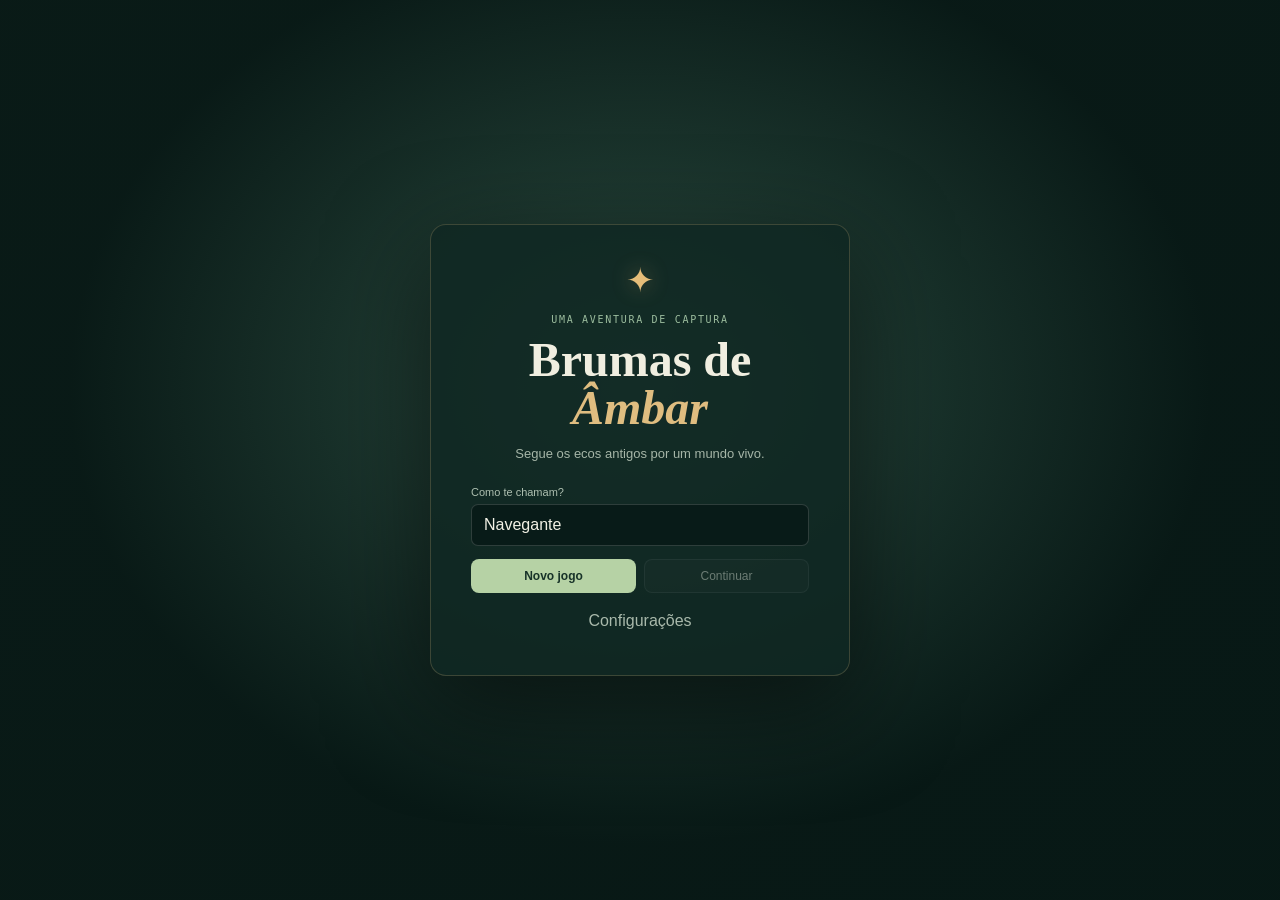
==== index.html @ fcf728a1 "save" ====
<!doctype html>
<html lang="pt-PT">
<head>
  <meta charset="utf-8"><meta name="viewport" content="width=device-width,initial-scale=1">
  <meta name="theme-color" content="#102b29"><title>Brumas de Âmbar</title>
  <link rel="stylesheet" href="css/style.css"><link rel="stylesheet" href="css/interface.css">
</head>
<body>
  <main id="app">
    <section id="title-screen" class="overlay title-screen">
      <div class="title-card"><div class="sigil">✦</div><p class="eyebrow">UMA AVENTURA DE CAPTURA</p><h1>Brumas de<br><em>Âmbar</em></h1><p>Segue os ecos antigos por um mundo vivo.</p>
        <label for="hero-name">Como te chamam?</label><input id="hero-name" maxlength="14" value="Navegante" autocomplete="off">
        <p id="startup-error" class="startup-error" hidden></p>
        <div class="button-row"><button id="new-game" class="primary">Novo jogo</button><button id="continue-game">Continuar</button></div>
        <button id="settings-open" class="quiet">Configurações</button>
      </div>
    </section>
    <section id="starter-screen" class="overlay hidden"><div class="dialog-card"><p class="eyebrow">O PRIMEIRO VÍNCULO</p><h2>Escolhe o teu companheiro</h2><p>A investigadora Lira espera por ti na sua casa em Lume.</p><div id="starter-options" class="starter-options"></div></div></section>
    <div id="game-shell" class="hidden">
      <header class="topbar"><div class="brand"><span>✦</span> BRUMAS DE ÂMBAR</div><div class="region-label"><span class="live-dot"></span><span id="region-name">Vale de Lume</span></div><div class="top-actions"><span id="money-label">◈ 120</span><button data-panel="quests">Missões <kbd>J</kbd></button><button data-panel="map">Mapa <kbd>M</kbd></button><button id="pause-button">Ⅱ</button></div></header>
      <div class="game-layout"><section class="world-frame"><canvas id="world" width="960" height="600" aria-label="Mundo de jogo"></canvas><div class="hud"><div class="hero-chip"><div class="hero-avatar">✦</div><div><strong id="hero-label">Navegante</strong><small id="party-label">Equipa vazia</small></div></div><div id="toast" class="toast"></div><div class="world-hint">WASD / setas mover <span>·</span> E interagir <span>·</span> Tab menu</div></div></section>
      <aside class="sidebar"><div class="side-heading"><div><span class="eyebrow">A TUA JORNADA</span><h2>Diário de campo</h2></div><span class="day-mark">01</span></div><div class="objective-card"><span class="mini-icon">✧</span><div><small>OBJETIVO ATUAL</small><strong id="objective-title">Conhece a investigadora</strong><p id="objective-text">Visita a casa de Lira a noroeste da praça.</p></div></div><div class="side-section"><div class="section-title"><span>Equipa</span><button data-panel="team">Ver equipa →</button></div><div id="party-list" class="party-list"></div></div><div class="side-section"><div class="section-title"><span>Descobertas</span><button data-panel="dex">Enciclopédia →</button></div><div class="discovery-row"><span>Registos</span><strong id="dex-count">0 / 22</strong></div><div class="progress-track"><i id="dex-progress"></i></div></div><div class="quick-actions"><button data-panel="inventory">▧ <span>Mochila</span><kbd>I</kbd></button><button data-panel="team">◉ <span>Equipa</span><kbd>P</kbd></button><button data-panel="save">⌑ <span>Guardar</span></button></div><div class="save-note">Progresso guardado automaticamente</div></aside></div>
      <footer class="bottom-bar"><span><b>WASD</b> Mover</span><span><b>E</b> Falar / examinar</span><span><b>J</b> Missões</span><span><b>ESC</b> Pausa</span><span id="clock-label">VALE DE LUME · MANHÃ</span></footer>
    </div>
    <section id="panel" class="overlay hidden"><div class="panel-card"><button id="panel-close" class="close">×</button><div id="panel-content"></div></div></section>
    <section id="battle-screen" class="overlay hidden"><div class="battle-card"><div class="battle-top"><div><span class="eyebrow" id="battle-caption">ENCONTRO SELVAGEM</span><h2 id="battle-title">Uma criatura surgiu!</h2></div><button id="battle-run" class="quiet">Fugir</button></div><div class="battle-arena"><div class="combatant enemy"><div class="combat-info"><span id="enemy-level">Nv. 3</span><strong id="enemy-name">Brumim</strong><div class="hp-track"><i id="enemy-hp"></i></div><small id="enemy-hp-text">12 / 12</small></div><canvas id="enemy-sprite" width="144" height="128"></canvas></div><div class="battle-vs">✦</div><div class="combatant ally"><canvas id="ally-sprite" width="144" height="128"></canvas><div class="combat-info"><span id="ally-level">Nv. 3</span><strong id="ally-name">Folhito</strong><div class="hp-track"><i id="ally-hp"></i></div><small id="ally-hp-text">12 / 12</small></div></div></div><div id="battle-log" class="battle-log">O que deve fazer?</div><div id="battle-actions" class="battle-actions"></div></div></section>
    <section id="dialog-screen" class="dialog-screen hidden"><div class="dialog-box"><div class="speaker-icon">✦</div><div><small id="dialog-speaker">Lira</small><p id="dialog-text"></p></div><button id="dialog-next">Continuar ↵</button></div></section>
  </main>
  <script>
    function showModuleError(){
      const box=document.getElementById('startup-error');
      box.hidden=false;
      box.textContent=location.protocol==='file:'
        ? 'O navegador bloqueou os módulos ao abrir este ficheiro diretamente. Abre a pasta com Live Server no VS Code e atualiza a página.'
        : 'O jogo não conseguiu carregar os módulos JavaScript. Atualiza a página; se o erro continuar, verifica a consola do navegador.';
    }
  </script>
  <script type="module" src="js/main.js" onerror="showModuleError()"></script>
</body></html>
---- css/style.css ----
:root{font-family:'DM Sans',sans-serif;color:#e9eee2;background:#102b29;--ink:#102b29;--green:#96c795;--gold:#e8bb73;--muted:#91a69a}*{box-sizing:border-box}body{margin:0;min-width:320px;min-height:100vh;background:#102b29}button,input{font:inherit}button{cursor:pointer;color:inherit;border:1px solid #ffffff20;background:#ffffff0b;border-radius:8px;padding:9px 14px;transition:.18s}button:hover{background:#ffffff18;border-color:#ffffff40;transform:translateY(-1px)}button:disabled{opacity:.42;cursor:not-allowed;transform:none}#app{min-height:100vh}.hidden{display:none!important}.overlay{position:fixed;inset:0;z-index:5;display:grid;place-items:center;background:#061513c9;backdrop-filter:blur(7px);padding:20px}.eyebrow{font:500 10px 'DM Mono',monospace;letter-spacing:.17em;color:#9cbd9e}.primary{background:#b6d2a5;color:#183329;border:0;font-weight:700}.primary:hover{background:#cce3b9}.quiet{border-color:transparent;color:#a9b9ab;background:transparent}kbd{font:10px 'DM Mono',monospace;color:#8ca498;border:1px solid #ffffff25;border-radius:4px;padding:2px 5px}#game-shell{max-width:1440px;margin:auto;min-height:100vh;display:flex;flex-direction:column;padding:0 24px}.topbar{height:66px;border-bottom:1px solid #ffffff16;display:flex;align-items:center;justify-content:space-between}.brand{font:500 12px 'DM Mono',monospace;letter-spacing:.15em}.brand span{color:var(--gold);font-size:18px;margin-right:8px}.region-label{font:11px 'DM Mono',monospace;color:#b8c8ba;display:flex;align-items:center;gap:8px}.live-dot{width:7px;height:7px;border-radius:50%;background:#9dcc91;box-shadow:0 0 8px #9dcc91}.top-actions{display:flex;align-items:center;gap:8px;font:11px 'DM Mono',monospace;color:#c2cec1}.top-actions button{font-size:11px;padding:7px 10px}.game-layout{flex:1;display:grid;grid-template-columns:minmax(0,1fr) 278px;gap:20px;padding:20px 0}.world-frame{position:relative;min-height:420px;border:1px solid #ffffff22;border-radius:12px;overflow:hidden;background:#233d35;box-shadow:0 20px 65px #06151355}#world{display:block;width:100%;height:100%;object-fit:cover;image-rendering:pixelated}.hud{position:absolute;inset:0;pointer-events:none}.hero-chip{position:absolute;left:16px;top:16px;display:flex;align-items:center;gap:10px;padding:8px 12px;background:#0c211dd9;border:1px solid #ffffff22;border-radius:9px}.hero-avatar,.speaker-icon{width:34px;height:34px;display:grid;place-items:center;border-radius:8px;background:#314d3f;color:#e8bb73}.hero-chip strong,.hero-chip small{display:block}.hero-chip strong{font-size:12px}.hero-chip small{font-size:10px;color:#9daf9f;margin-top:2px}.toast{position:absolute;top:18px;left:50%;transform:translateX(-50%);padding:9px 16px;background:#122b26e8;border:1px solid #ffffff24;border-radius:20px;font-size:12px;opacity:0;transition:opacity .2s}.toast.show{opacity:1}.world-hint{position:absolute;bottom:14px;left:14px;background:#0c211dcc;padding:8px 11px;border-radius:7px;color:#b5c4b6;font:10px 'DM Mono',monospace}.world-hint span{color:var(--gold);padding:0 5px}.sidebar{border:1px solid #ffffff19;border-radius:12px;background:#17332f;padding:18px;display:flex;flex-direction:column;gap:19px}.side-heading{display:flex;justify-content:space-between;align-items:center}.side-heading h2{font:600 18px 'Playfair Display',serif;margin:5px 0 0}.day-mark{color:#d6b576;font:500 12px 'DM Mono',monospace;border:1px solid #ffffff20;border-radius:50%;width:32px;height:32px;display:grid;place-items:center}.objective-card{display:flex;gap:11px;padding:12px;background:#ffffff09;border:1px solid #ffffff16;border-radius:9px}.mini-icon{color:#e8bb73;font-size:20px}.objective-card small{font:9px 'DM Mono',monospace;color:#9cbd9e;letter-spacing:.1em}.objective-card strong{display:block;font-size:12px;margin:5px 0}.objective-card p{font-size:11px;color:#9eafa2;margin:0;line-height:1.45}.section-title{display:flex;justify-content:space-between;align-items:center;font-size:12px;font-weight:700;margin-bottom:10px}.section-title button{font-size:10px;color:#9cbd9e;border:0;padding:3px}.party-list{display:grid;gap:7px}.party-entry{display:flex;align-items:center;gap:9px;padding:7px 8px;background:#ffffff08;border-radius:7px}.party-entry canvas{width:34px;height:34px;image-rendering:pixelated}.party-entry .party-text{flex:1;min-width:0}.party-entry strong,.party-entry small{display:block;font-size:11px}.party-entry small{color:#94a89b;font-size:9px;margin-top:3px}.tiny-hp{height:3px;background:#ffffff20;border-radius:5px;margin-top:5px;overflow:hidden}.tiny-hp i{display:block;height:100%;background:#9dcc91}.empty-party{color:#9aada0;font-size:11px;background:#ffffff08;border-radius:7px;padding:12px}.discovery-row{display:flex;justify-content:space-between;color:#9cafa1;font-size:11px}.discovery-row strong{color:#e2eadd;font:11px 'DM Mono',monospace}.progress-track{height:4px;background:#ffffff18;border-radius:5px;margin-top:8px}.progress-track i{display:block;background:#d7b374;width:0;height:100%;border-radius:5px}.quick-actions{display:grid;grid-template-columns:repeat(3,1fr);gap:6px;margin-top:auto}.quick-actions button{font-size:15px;padding:9px 5px}.quick-actions button span{font-size:10px}.quick-actions kbd{display:none}.save-note{text-align:center;font-size:9px;color:#80988c}.bottom-bar{height:38px;display:flex;align-items:center;gap:22px;color:#8fa398;font:9px 'DM Mono',monospace;border-top:1px solid #ffffff16}.bottom-bar b{color:#c5d4c6;font-weight:500}.bottom-bar span:last-child{margin-left:auto;color:#d4b778;letter-spacing:.08em}@media(max-width:900px){#game-shell{padding:0 12px}.game-layout{grid-template-columns:1fr;grid-template-rows:minmax(380px,62vh) auto}.sidebar{display:grid;grid-template-columns:1fr 1fr;gap:12px}.side-heading,.quick-actions,.save-note{grid-column:span 2}.party-list{grid-template-columns:1fr 1fr}.bottom-bar{gap:10px;flex-wrap:wrap;height:auto;padding:10px 0}.bottom-bar span:last-child{margin-left:auto}}@media(max-width:540px){.topbar{height:54px}.region-label{display:none}.top-actions button{padding:6px}.top-actions button kbd{display:none}.game-layout{padding:10px 0;grid-template-rows:56vh auto}.world-frame{min-height:300px}.sidebar{grid-template-columns:1fr}.side-heading,.quick-actions,.save-note{grid-column:auto}.party-list{grid-template-columns:1fr}.bottom-bar span:nth-child(n+2):nth-child(-n+4){display:none}}
#game-shell.hud-hidden .topbar,#game-shell.hud-hidden .sidebar,#game-shell.hud-hidden .bottom-bar{display:none}#game-shell.hud-hidden .game-layout{display:block;padding:0;min-height:100vh}#game-shell.hud-hidden .world-frame{position:fixed;inset:0;z-index:1;min-height:0;border:0;border-radius:0}#game-shell.hud-hidden #world{height:100vh}
---- css/interface.css ----
.title-screen{background:radial-gradient(ellipse at 50% 43%,#315546a8,#071714ed 63%),linear-gradient(140deg,#29463d,#102b29)}.title-card{text-align:center;width:min(420px,100%);padding:35px 40px;background:#102723d9;border:1px solid #e5c18435;border-radius:16px;box-shadow:0 30px 100px #0008}.sigil{font-size:34px;color:#e6bd79;margin-bottom:14px;text-shadow:0 0 22px #e6bd7966}.title-card h1{font:700 48px/.98 'Playfair Display',serif;margin:11px 0;color:#f0eee0}.title-card h1 em{color:#dfbd80}.title-card>p:not(.eyebrow){color:#a6b6a8;font-size:13px;margin:15px 0 25px}.title-card label{display:block;text-align:left;font-size:11px;color:#afc0b1;margin-bottom:6px}.title-card input{width:100%;padding:11px 12px;border-radius:7px;background:#081b18;color:#f2f1e5;border:1px solid #ffffff27;outline:none}.title-card input:focus{border-color:#d5b77d}.button-row{display:grid;grid-template-columns:1fr 1fr;gap:8px;margin-top:13px}.button-row button{font-size:12px}.title-card>.quiet{margin-top:9px}.dialog-card,.panel-card,.battle-card{width:min(650px,100%);max-height:90vh;overflow:auto;background:#142e29;border:1px solid #d5b77d48;border-radius:14px;padding:28px;box-shadow:0 25px 90px #0008}.dialog-card h2,.panel-card h2,.battle-card h2{font:600 25px 'Playfair Display',serif;margin:7px 0}.dialog-card>p:not(.eyebrow){font-size:12px;color:#a5b7a8}.starter-options{display:grid;grid-template-columns:repeat(3,1fr);gap:10px;margin-top:20px}.starter-card{background:#ffffff09;border:1px solid #ffffff20;border-radius:10px;padding:13px 8px;text-align:center}.starter-card:hover{background:#ffffff14}.starter-card canvas{display:block;width:100px;height:90px;margin:auto;image-rendering:pixelated}.starter-card strong,.starter-card small{display:block}.starter-card strong{font:600 15px 'Playfair Display',serif}.starter-card small{font:10px 'DM Mono',monospace;color:#a4b6a7;margin:5px}.starter-card p{font-size:10px;line-height:1.4;color:#9daea0;min-height:42px}.panel-card{position:relative}.close{position:absolute;right:14px;top:14px;padding:4px 10px;font-size:20px}.panel-card h2{margin-bottom:18px}.panel-content{color:#dce5db}.list-grid{display:grid;gap:8px}.record-row,.item-row,.quest-row,.monster-row{display:flex;gap:12px;align-items:center;padding:11px;background:#ffffff09;border:1px solid #ffffff15;border-radius:8px}.record-row canvas,.monster-row canvas{width:48px;height:44px;image-rendering:pixelated}.record-row>div,.monster-row>div,.item-row>div,.quest-row>div{flex:1}.record-row strong,.record-row small,.monster-row strong,.monster-row small{display:block}.record-row small,.monster-row small,.quest-row p,.item-row p{font-size:10px;color:#9daf9f;margin:4px 0 0}.quest-row{align-items:flex-start}.quest-row .quest-status{color:#d6b675;font:10px 'DM Mono',monospace}.map-note{font-size:12px;color:#a9baac;line-height:1.6}.map-legend{display:flex;gap:14px;flex-wrap:wrap;font-size:10px;color:#a9baac}.battle-card{width:min(700px,100%)}.battle-top{display:flex;justify-content:space-between;align-items:center}.battle-top h2{font-size:22px}.battle-arena{height:215px;position:relative;background:radial-gradient(ellipse,#355344,#1a3931 70%);border:1px solid #ffffff13;border-radius:12px;margin:14px 0;overflow:hidden}.combatant{position:absolute;display:flex;align-items:center;gap:8px}.combatant.enemy{right:22px;top:20px}.combatant.ally{left:22px;bottom:12px}.combat-info{width:155px;background:#10251fe8;border:1px solid #ffffff18;border-radius:8px;padding:9px}.combat-info span,.combat-info strong,.combat-info small{display:block}.combat-info span{font:9px 'DM Mono',monospace;color:#a8bcaa}.combat-info strong{font:600 14px 'Playfair Display',serif;margin:3px 0}.combat-info small{font:9px 'DM Mono',monospace;color:#a8bcaa;margin-top:3px}.combatant canvas{width:128px;height:114px;image-rendering:pixelated}.battle-vs{position:absolute;left:50%;top:50%;transform:translate(-50%,-50%);font-size:21px;color:#e8bb73}.hp-track{height:6px;background:#ffffff22;border-radius:5px;overflow:hidden}.hp-track i{display:block;height:100%;width:100%;background:#9acb86;transition:width .3s}.battle-log{min-height:38px;color:#c5d6c6;font-size:12px;padding:8px 2px}.battle-actions{display:grid;grid-template-columns:repeat(2,1fr);gap:8px}.battle-actions button{text-align:left;font-size:11px}.battle-actions button small{display:block;color:#a1b4a3;font-size:9px;margin-top:3px}.dialog-screen{position:fixed;z-index:8;inset:auto 0 24px;display:flex;justify-content:center;padding:0 20px}.dialog-box{width:min(800px,100%);display:flex;gap:14px;align-items:flex-start;background:#102923f2;border:1px solid #dfbd8055;border-radius:12px;padding:15px 17px;box-shadow:0 10px 40px #0008}.dialog-box>div:nth-child(2){flex:1}.dialog-box small{font:10px 'DM Mono',monospace;color:#d9bb7e}.dialog-box p{font-size:13px;line-height:1.55;margin:6px 0;color:#e3eadf}.dialog-box button{align-self:flex-end;font-size:10px;white-space:nowrap}@media(max-width:560px){.title-card{padding:26px 22px}.title-card h1{font-size:41px}.starter-options{gap:6px}.starter-card{padding:9px 4px}.starter-card canvas{width:75px;height:70px}.starter-card p{font-size:9px}.dialog-card,.panel-card,.battle-card{padding:21px 16px}.combat-info{width:112px;padding:7px}.combatant.enemy{right:7px}.combatant.ally{left:7px}.combatant canvas{width:90px;height:85px}.battle-arena{height:190px}}
.startup-error{margin:12px 0 0;padding:10px;border:1px solid #dba97066;border-radius:7px;color:#f0d1a4;font-size:11px;line-height:1.5;background:#4a332d}
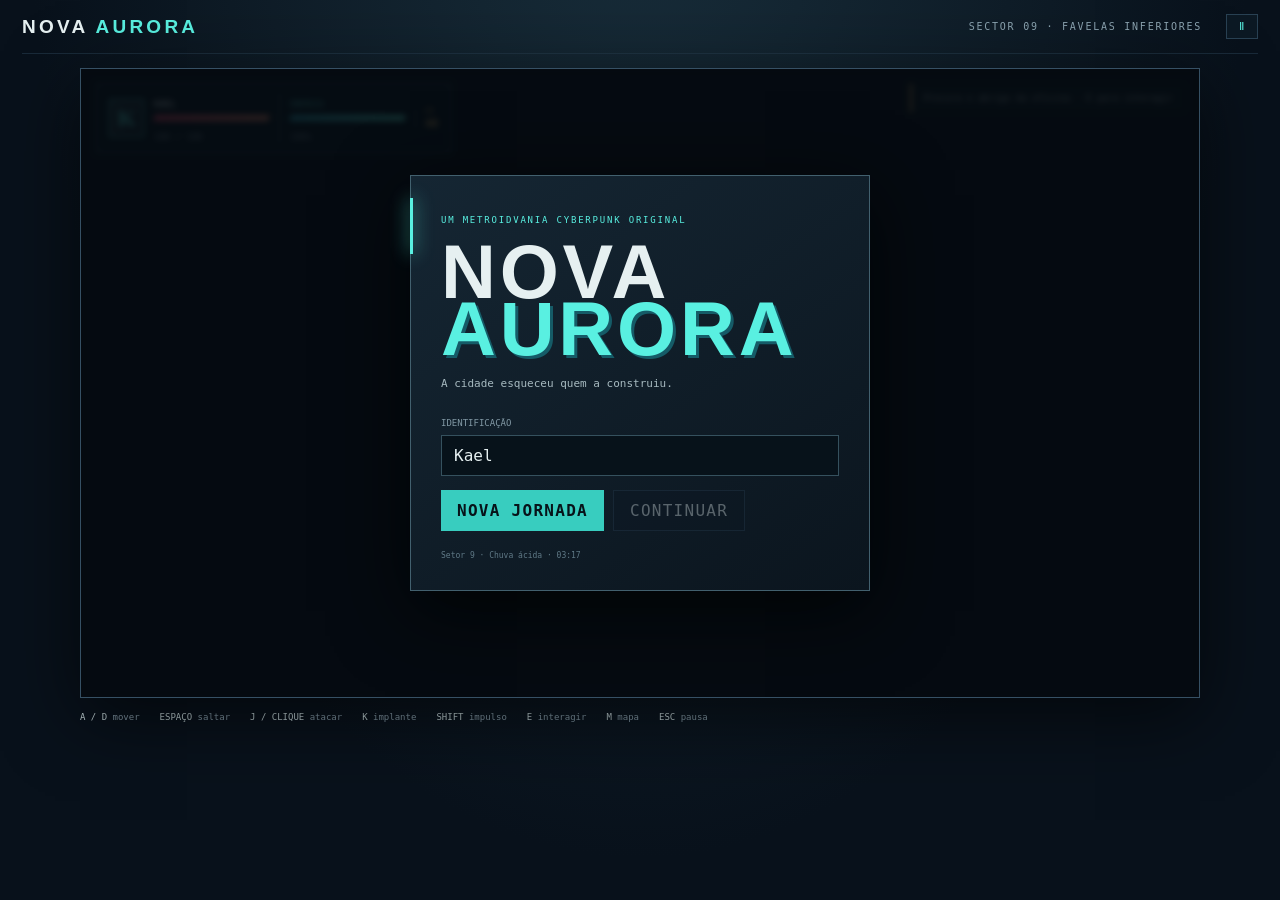
==== commit f529deea: "save" ====
--- a/index.html
+++ b/index.html
@@ -2,38 +2,24 @@
 <html lang="pt-PT">
 <head>
   <meta charset="utf-8"><meta name="viewport" content="width=device-width,initial-scale=1">
-  <meta name="theme-color" content="#102b29"><title>Brumas de Âmbar</title>
-  <link rel="stylesheet" href="css/style.css"><link rel="stylesheet" href="css/interface.css">
+  <meta name="theme-color" content="#08111b"><title>Nova Aurora — Sinal Morto</title>
+  <link rel="stylesheet" href="css/style.css"><link rel="stylesheet" href="css/ui.css">
 </head>
 <body>
-  <main id="app">
-    <section id="title-screen" class="overlay title-screen">
-      <div class="title-card"><div class="sigil">✦</div><p class="eyebrow">UMA AVENTURA DE CAPTURA</p><h1>Brumas de<br><em>Âmbar</em></h1><p>Segue os ecos antigos por um mundo vivo.</p>
-        <label for="hero-name">Como te chamam?</label><input id="hero-name" maxlength="14" value="Navegante" autocomplete="off">
-        <p id="startup-error" class="startup-error" hidden></p>
-        <div class="button-row"><button id="new-game" class="primary">Novo jogo</button><button id="continue-game">Continuar</button></div>
-        <button id="settings-open" class="quiet">Configurações</button>
-      </div>
-    </section>
-    <section id="starter-screen" class="overlay hidden"><div class="dialog-card"><p class="eyebrow">O PRIMEIRO VÍNCULO</p><h2>Escolhe o teu companheiro</h2><p>A investigadora Lira espera por ti na sua casa em Lume.</p><div id="starter-options" class="starter-options"></div></div></section>
-    <div id="game-shell" class="hidden">
-      <header class="topbar"><div class="brand"><span>✦</span> BRUMAS DE ÂMBAR</div><div class="region-label"><span class="live-dot"></span><span id="region-name">Vale de Lume</span></div><div class="top-actions"><span id="money-label">◈ 120</span><button data-panel="quests">Missões <kbd>J</kbd></button><button data-panel="map">Mapa <kbd>M</kbd></button><button id="pause-button">Ⅱ</button></div></header>
-      <div class="game-layout"><section class="world-frame"><canvas id="world" width="960" height="600" aria-label="Mundo de jogo"></canvas><div class="hud"><div class="hero-chip"><div class="hero-avatar">✦</div><div><strong id="hero-label">Navegante</strong><small id="party-label">Equipa vazia</small></div></div><div id="toast" class="toast"></div><div class="world-hint">WASD / setas mover <span>·</span> E interagir <span>·</span> Tab menu</div></div></section>
-      <aside class="sidebar"><div class="side-heading"><div><span class="eyebrow">A TUA JORNADA</span><h2>Diário de campo</h2></div><span class="day-mark">01</span></div><div class="objective-card"><span class="mini-icon">✧</span><div><small>OBJETIVO ATUAL</small><strong id="objective-title">Conhece a investigadora</strong><p id="objective-text">Visita a casa de Lira a noroeste da praça.</p></div></div><div class="side-section"><div class="section-title"><span>Equipa</span><button data-panel="team">Ver equipa →</button></div><div id="party-list" class="party-list"></div></div><div class="side-section"><div class="section-title"><span>Descobertas</span><button data-panel="dex">Enciclopédia →</button></div><div class="discovery-row"><span>Registos</span><strong id="dex-count">0 / 22</strong></div><div class="progress-track"><i id="dex-progress"></i></div></div><div class="quick-actions"><button data-panel="inventory">▧ <span>Mochila</span><kbd>I</kbd></button><button data-panel="team">◉ <span>Equipa</span><kbd>P</kbd></button><button data-panel="save">⌑ <span>Guardar</span></button></div><div class="save-note">Progresso guardado automaticamente</div></aside></div>
-      <footer class="bottom-bar"><span><b>WASD</b> Mover</span><span><b>E</b> Falar / examinar</span><span><b>J</b> Missões</span><span><b>ESC</b> Pausa</span><span id="clock-label">VALE DE LUME · MANHÃ</span></footer>
+<main id="app">
+  <header class="topbar"><strong>NOVA <i>AURORA</i></strong><span id="area-label">SECTOR 09 · FAVELAS INFERIORES</span><button id="pause-open" aria-label="Pausar">Ⅱ</button></header>
+  <section class="stage"><canvas id="game" width="960" height="540" aria-label="Nova Aurora, jogo de plataformas"></canvas>
+    <div class="hud"><div class="status"><div class="portrait">K</div><div><strong>KAEL</strong><div class="bar"><i id="health-fill"></i></div><small id="health-text">100 / 100</small></div><div class="energy"><span>ENERGIA</span><div class="bar cyan"><i id="energy-fill"></i></div><small id="energy-text">100%</small></div><div class="credits"><span>CR</span><strong id="credits-label">40</strong></div></div>
+      <div class="objective" id="objective">Procura o abrigo da oficina · E para interagir</div><div class="toast" id="toast"></div>
+      <div class="boss-hud hidden" id="boss-hud"><span id="boss-name">CHEFE</span><div class="bar bossbar"><i id="boss-fill"></i></div></div>
     </div>
-    <section id="panel" class="overlay hidden"><div class="panel-card"><button id="panel-close" class="close">×</button><div id="panel-content"></div></div></section>
-    <section id="battle-screen" class="overlay hidden"><div class="battle-card"><div class="battle-top"><div><span class="eyebrow" id="battle-caption">ENCONTRO SELVAGEM</span><h2 id="battle-title">Uma criatura surgiu!</h2></div><button id="battle-run" class="quiet">Fugir</button></div><div class="battle-arena"><div class="combatant enemy"><div class="combat-info"><span id="enemy-level">Nv. 3</span><strong id="enemy-name">Brumim</strong><div class="hp-track"><i id="enemy-hp"></i></div><small id="enemy-hp-text">12 / 12</small></div><canvas id="enemy-sprite" width="144" height="128"></canvas></div><div class="battle-vs">✦</div><div class="combatant ally"><canvas id="ally-sprite" width="144" height="128"></canvas><div class="combat-info"><span id="ally-level">Nv. 3</span><strong id="ally-name">Folhito</strong><div class="hp-track"><i id="ally-hp"></i></div><small id="ally-hp-text">12 / 12</small></div></div></div><div id="battle-log" class="battle-log">O que deve fazer?</div><div id="battle-actions" class="battle-actions"></div></div></section>
-    <section id="dialog-screen" class="dialog-screen hidden"><div class="dialog-box"><div class="speaker-icon">✦</div><div><small id="dialog-speaker">Lira</small><p id="dialog-text"></p></div><button id="dialog-next">Continuar ↵</button></div></section>
-  </main>
-  <script>
-    function showModuleError(){
-      const box=document.getElementById('startup-error');
-      box.hidden=false;
-      box.textContent=location.protocol==='file:'
-        ? 'O navegador bloqueou os módulos ao abrir este ficheiro diretamente. Abre a pasta com Live Server no VS Code e atualiza a página.'
-        : 'O jogo não conseguiu carregar os módulos JavaScript. Atualiza a página; se o erro continuar, verifica a consola do navegador.';
-    }
-  </script>
-  <script type="module" src="js/main.js" onerror="showModuleError()"></script>
+    <div class="screen" id="title-screen"><div class="title-card"><p class="eyebrow">UM METROIDVANIA CYBERPUNK ORIGINAL</p><h1>NOVA<br><em>AURORA</em></h1><p class="subtitle">A cidade esqueceu quem a construiu.</p><label for="pilot-name">IDENTIFICAÇÃO</label><input id="pilot-name" maxlength="14" value="Kael"><div class="actions"><button id="new-game" class="primary">NOVA JORNADA</button><button id="continue-game">CONTINUAR</button></div><small>Setor 9 · Chuva ácida · 03:17</small></div></div>
+    <div class="screen hidden" id="pause-screen"><div class="panel"><p class="eyebrow">TERMINAL PESSOAL</p><h2 id="panel-title">PAUSADO</h2><nav><button data-tab="map">Mapa</button><button data-tab="abilities">Implantes</button><button data-tab="journal">Registos</button></nav><div id="panel-content"></div><div class="actions"><button id="save-button">GUARDAR</button><button id="resume-button" class="primary">VOLTAR AO JOGO</button></div></div></div>
+    <div class="screen hidden" id="dialog-screen"><div class="dialog"><strong id="speaker">TERMINAL</strong><p id="dialog-text"></p><button id="dialog-close">FECHAR · E</button></div></div>
+    <div class="screen hidden" id="death-screen"><div class="panel"><p class="eyebrow">SINAL PERDIDO</p><h2>O implante entrou em colapso</h2><p id="death-copy">Acordas no último abrigo ativo.</p><button id="respawn-button" class="primary">REINICIAR SINAL</button></div></div>
+    <div class="boss-warning hidden" id="boss-warning">SINAL DE AMEAÇA · ALVO IDENTIFICADO</div>
+  </section>
+  <footer class="controls"><span><b>A / D</b> mover</span><span><b>ESPAÇO</b> saltar</span><span><b>J / CLIQUE</b> atacar</span><span><b>K</b> implante</span><span><b>SHIFT</b> impulso</span><span><b>E</b> interagir</span><span><b>M</b> mapa</span><span><b>ESC</b> pausa</span></footer>
+</main>
+<script type="module" src="js/main.js"></script>
 </body></html>
--- a/css/style.css
+++ b/css/style.css
@@ -1,2 +1,2 @@
-:root{font-family:'DM Sans',sans-serif;color:#e9eee2;background:#102b29;--ink:#102b29;--green:#96c795;--gold:#e8bb73;--muted:#91a69a}*{box-sizing:border-box}body{margin:0;min-width:320px;min-height:100vh;background:#102b29}button,input{font:inherit}button{cursor:pointer;color:inherit;border:1px solid #ffffff20;background:#ffffff0b;border-radius:8px;padding:9px 14px;transition:.18s}button:hover{background:#ffffff18;border-color:#ffffff40;transform:translateY(-1px)}button:disabled{opacity:.42;cursor:not-allowed;transform:none}#app{min-height:100vh}.hidden{display:none!important}.overlay{position:fixed;inset:0;z-index:5;display:grid;place-items:center;background:#061513c9;backdrop-filter:blur(7px);padding:20px}.eyebrow{font:500 10px 'DM Mono',monospace;letter-spacing:.17em;color:#9cbd9e}.primary{background:#b6d2a5;color:#183329;border:0;font-weight:700}.primary:hover{background:#cce3b9}.quiet{border-color:transparent;color:#a9b9ab;background:transparent}kbd{font:10px 'DM Mono',monospace;color:#8ca498;border:1px solid #ffffff25;border-radius:4px;padding:2px 5px}#game-shell{max-width:1440px;margin:auto;min-height:100vh;display:flex;flex-direction:column;padding:0 24px}.topbar{height:66px;border-bottom:1px solid #ffffff16;display:flex;align-items:center;justify-content:space-between}.brand{font:500 12px 'DM Mono',monospace;letter-spacing:.15em}.brand span{color:var(--gold);font-size:18px;margin-right:8px}.region-label{font:11px 'DM Mono',monospace;color:#b8c8ba;display:flex;align-items:center;gap:8px}.live-dot{width:7px;height:7px;border-radius:50%;background:#9dcc91;box-shadow:0 0 8px #9dcc91}.top-actions{display:flex;align-items:center;gap:8px;font:11px 'DM Mono',monospace;color:#c2cec1}.top-actions button{font-size:11px;padding:7px 10px}.game-layout{flex:1;display:grid;grid-template-columns:minmax(0,1fr) 278px;gap:20px;padding:20px 0}.world-frame{position:relative;min-height:420px;border:1px solid #ffffff22;border-radius:12px;overflow:hidden;background:#233d35;box-shadow:0 20px 65px #06151355}#world{display:block;width:100%;height:100%;object-fit:cover;image-rendering:pixelated}.hud{position:absolute;inset:0;pointer-events:none}.hero-chip{position:absolute;left:16px;top:16px;display:flex;align-items:center;gap:10px;padding:8px 12px;background:#0c211dd9;border:1px solid #ffffff22;border-radius:9px}.hero-avatar,.speaker-icon{width:34px;height:34px;display:grid;place-items:center;border-radius:8px;background:#314d3f;color:#e8bb73}.hero-chip strong,.hero-chip small{display:block}.hero-chip strong{font-size:12px}.hero-chip small{font-size:10px;color:#9daf9f;margin-top:2px}.toast{position:absolute;top:18px;left:50%;transform:translateX(-50%);padding:9px 16px;background:#122b26e8;border:1px solid #ffffff24;border-radius:20px;font-size:12px;opacity:0;transition:opacity .2s}.toast.show{opacity:1}.world-hint{position:absolute;bottom:14px;left:14px;background:#0c211dcc;padding:8px 11px;border-radius:7px;color:#b5c4b6;font:10px 'DM Mono',monospace}.world-hint span{color:var(--gold);padding:0 5px}.sidebar{border:1px solid #ffffff19;border-radius:12px;background:#17332f;padding:18px;display:flex;flex-direction:column;gap:19px}.side-heading{display:flex;justify-content:space-between;align-items:center}.side-heading h2{font:600 18px 'Playfair Display',serif;margin:5px 0 0}.day-mark{color:#d6b576;font:500 12px 'DM Mono',monospace;border:1px solid #ffffff20;border-radius:50%;width:32px;height:32px;display:grid;place-items:center}.objective-card{display:flex;gap:11px;padding:12px;background:#ffffff09;border:1px solid #ffffff16;border-radius:9px}.mini-icon{color:#e8bb73;font-size:20px}.objective-card small{font:9px 'DM Mono',monospace;color:#9cbd9e;letter-spacing:.1em}.objective-card strong{display:block;font-size:12px;margin:5px 0}.objective-card p{font-size:11px;color:#9eafa2;margin:0;line-height:1.45}.section-title{display:flex;justify-content:space-between;align-items:center;font-size:12px;font-weight:700;margin-bottom:10px}.section-title button{font-size:10px;color:#9cbd9e;border:0;padding:3px}.party-list{display:grid;gap:7px}.party-entry{display:flex;align-items:center;gap:9px;padding:7px 8px;background:#ffffff08;border-radius:7px}.party-entry canvas{width:34px;height:34px;image-rendering:pixelated}.party-entry .party-text{flex:1;min-width:0}.party-entry strong,.party-entry small{display:block;font-size:11px}.party-entry small{color:#94a89b;font-size:9px;margin-top:3px}.tiny-hp{height:3px;background:#ffffff20;border-radius:5px;margin-top:5px;overflow:hidden}.tiny-hp i{display:block;height:100%;background:#9dcc91}.empty-party{color:#9aada0;font-size:11px;background:#ffffff08;border-radius:7px;padding:12px}.discovery-row{display:flex;justify-content:space-between;color:#9cafa1;font-size:11px}.discovery-row strong{color:#e2eadd;font:11px 'DM Mono',monospace}.progress-track{height:4px;background:#ffffff18;border-radius:5px;margin-top:8px}.progress-track i{display:block;background:#d7b374;width:0;height:100%;border-radius:5px}.quick-actions{display:grid;grid-template-columns:repeat(3,1fr);gap:6px;margin-top:auto}.quick-actions button{font-size:15px;padding:9px 5px}.quick-actions button span{font-size:10px}.quick-actions kbd{display:none}.save-note{text-align:center;font-size:9px;color:#80988c}.bottom-bar{height:38px;display:flex;align-items:center;gap:22px;color:#8fa398;font:9px 'DM Mono',monospace;border-top:1px solid #ffffff16}.bottom-bar b{color:#c5d4c6;font-weight:500}.bottom-bar span:last-child{margin-left:auto;color:#d4b778;letter-spacing:.08em}@media(max-width:900px){#game-shell{padding:0 12px}.game-layout{grid-template-columns:1fr;grid-template-rows:minmax(380px,62vh) auto}.sidebar{display:grid;grid-template-columns:1fr 1fr;gap:12px}.side-heading,.quick-actions,.save-note{grid-column:span 2}.party-list{grid-template-columns:1fr 1fr}.bottom-bar{gap:10px;flex-wrap:wrap;height:auto;padding:10px 0}.bottom-bar span:last-child{margin-left:auto}}@media(max-width:540px){.topbar{height:54px}.region-label{display:none}.top-actions button{padding:6px}.top-actions button kbd{display:none}.game-layout{padding:10px 0;grid-template-rows:56vh auto}.world-frame{min-height:300px}.sidebar{grid-template-columns:1fr}.side-heading,.quick-actions,.save-note{grid-column:auto}.party-list{grid-template-columns:1fr}.bottom-bar span:nth-child(n+2):nth-child(-n+4){display:none}}
-#game-shell.hud-hidden .topbar,#game-shell.hud-hidden .sidebar,#game-shell.hud-hidden .bottom-bar{display:none}#game-shell.hud-hidden .game-layout{display:block;padding:0;min-height:100vh}#game-shell.hud-hidden .world-frame{position:fixed;inset:0;z-index:1;min-height:0;border:0;border-radius:0}#game-shell.hud-hidden #world{height:100vh}
+:root{color-scheme:dark;--bg:#08111b;--panel:#101d29;--line:#294153;--cyan:#59f0e1;--pink:#ff4d8d;--amber:#ffc46c;--text:#e6f0f1;--muted:#8ca4b1;font-family:'IBM Plex Mono',monospace;background:var(--bg);color:var(--text)}*{box-sizing:border-box}body{margin:0;min-width:320px;min-height:100vh;background:radial-gradient(ellipse at 50% -20%,#182e3b,#08111b 68%)}button,input{font:inherit;color:inherit}button{border:1px solid var(--line);background:#0c1924;padding:10px 16px;cursor:pointer;letter-spacing:.08em;transition:.15s}button:hover{border-color:var(--cyan);color:var(--cyan)}button:disabled{opacity:.35;cursor:not-allowed}.hidden{display:none!important}#app{max-width:1500px;margin:auto;padding:0 22px}.topbar{height:54px;display:flex;align-items:center;gap:24px;border-bottom:1px solid #29415388;font-size:11px;letter-spacing:.16em}.topbar strong{font:800 19px 'Barlow Condensed',sans-serif;letter-spacing:.17em}.topbar strong i{font-style:normal;color:var(--cyan)}.topbar span{margin-left:auto;color:var(--muted);font-size:10px}.topbar button{padding:5px 12px;color:var(--cyan)}.stage{position:relative;width:min(100%,1120px);aspect-ratio:16/9;max-height:calc(100vh - 112px);margin:14px auto 10px;border:1px solid #365064;background:#080d14;box-shadow:0 18px 70px #0009;overflow:hidden}canvas{display:block;width:100%;height:100%;image-rendering:pixelated}.controls{width:min(100%,1120px);margin:auto;display:flex;flex-wrap:wrap;gap:8px 20px;color:#849aa7;font-size:9px;padding:4px 0 16px}.controls b{color:#c4d5d8;font-weight:500}.hud{position:absolute;inset:0;pointer-events:none}.status{position:absolute;top:14px;left:15px;display:flex;gap:10px;align-items:center;background:#09151cdb;border:1px solid #3b5966;padding:8px 12px;min-width:270px}.portrait{width:35px;height:38px;border:1px solid var(--cyan);display:grid;place-items:center;color:var(--cyan);font:800 24px 'Barlow Condensed';background:linear-gradient(135deg,#293941,#15212a)}.status strong,.status small{font-size:9px}.status small{color:var(--muted)}.bar{height:6px;width:115px;background:#29323a;margin:4px 0;transform:skewX(-14deg)}.bar i{display:block;width:100%;height:100%;background:linear-gradient(90deg,#ff486f,#ff936f)}.bar.cyan i{background:linear-gradient(90deg,#31b9cd,#68ffe2)}.energy{padding-left:10px;border-left:1px solid #45606a}.energy span{font-size:8px;color:var(--cyan)}.objective{position:absolute;right:14px;top:15px;background:#0b171dd9;border-left:2px solid var(--amber);padding:9px 12px;color:#c9d7d8;font-size:9px;max-width:280px}.toast{position:absolute;top:74px;left:50%;transform:translateX(-50%);background:#0e2029;border:1px solid #4d7079;color:var(--cyan);padding:8px 14px;font-size:10px;opacity:0;transition:opacity .2s}.toast.show{opacity:1}.boss-hud{position:absolute;left:30%;right:30%;bottom:22px;text-align:center;color:#ff729e;font-size:10px;letter-spacing:.14em}.bossbar{width:100%;height:9px;margin-top:8px}.bossbar i{background:linear-gradient(90deg,#f23b7b,#ff8d66)}
+.credits{display:grid;gap:2px;padding-left:9px;border-left:1px solid #405661;color:#ffc46c}.credits span{font-size:7px}.credits strong{font-size:11px}
--- a/css/ui.css
+++ b/css/ui.css
@@ -0,0 +1,2 @@
+.screen{position:absolute;inset:0;z-index:5;display:grid;place-items:center;background:#050b11d9;backdrop-filter:blur(3px)}.title-card,.panel,.dialog{width:min(460px,calc(100% - 30px));padding:30px;background:linear-gradient(145deg,#152633,#0b151e);border:1px solid #42606e;box-shadow:0 20px 70px #000b;position:relative}.title-card:before,.panel:before{content:'';position:absolute;left:-1px;top:22px;width:3px;height:56px;background:var(--cyan);box-shadow:0 0 18px var(--cyan)}.eyebrow{color:var(--cyan);font-size:9px;letter-spacing:.2em}.title-card h1{font:800 clamp(48px,8vw,76px)/.75 'Barlow Condensed',sans-serif;letter-spacing:.05em;margin:18px 0}.title-card h1 em{font-style:normal;color:var(--cyan);text-shadow:3px 3px 0 #155b67}.subtitle{color:#a7bac0;font-size:11px;margin:20px 0 28px}.title-card label{display:block;color:#8299a5;font-size:9px;margin-bottom:7px}.title-card input{width:100%;background:#07121a;border:1px solid #35515e;padding:10px 12px;margin-bottom:14px}.actions{display:flex;gap:9px;flex-wrap:wrap}.primary{background:#38cdbf;color:#071319;border:0;font-weight:600}.title-card>small{display:block;margin-top:20px;color:#607a87;font-size:8px}.panel h2{font:700 26px 'Barlow Condensed';letter-spacing:.08em;margin:5px 0 16px}.panel nav{display:flex;gap:6px;border-bottom:1px solid var(--line);padding-bottom:10px}.panel nav button{font-size:9px;padding:7px 10px}.panel nav button.active{color:var(--cyan);border-color:var(--cyan)}#panel-content{min-height:150px;max-height:290px;overflow:auto;padding:12px 0;color:#b5c8ce;font-size:10px;line-height:1.7}.panel .actions{border-top:1px solid var(--line);padding-top:12px}.room-row{display:flex;justify-content:space-between;gap:12px;padding:7px;border-bottom:1px solid #263b46}.room-row .seen{color:var(--cyan)}.ability-row{padding:8px;border:1px solid #263b46;margin:5px 0}.ability-row strong{color:var(--amber)}.dialog{width:min(600px,calc(100% - 30px));border-left:3px solid var(--amber)}.dialog strong{font:700 18px 'Barlow Condensed';color:var(--amber);letter-spacing:.12em}.dialog p{font-size:11px;line-height:1.7;color:#cad8da}.dialog button{float:right;font-size:9px}.boss-warning{position:absolute;z-index:4;top:40%;width:100%;text-align:center;color:#ff557f;background:#170d16e8;padding:12px;font-size:13px;letter-spacing:.2em;animation:flash .35s alternate 4}@keyframes flash{to{opacity:.35}}@media(max-width:640px){#app{padding:0 8px}.stage{max-height:none;margin:8px auto}.controls{gap:5px 12px;font-size:8px}.status{transform:scale(.8);transform-origin:top left}.objective{font-size:7px;max-width:155px;right:5px;top:5px}.title-card,.panel{padding:22px}.topbar{height:44px}.boss-hud{left:20%;right:20%}}
+.map-route{display:grid;grid-template-columns:1fr;gap:4px}.map-node{padding:7px 9px;border:1px solid #263c49;background:#0b151e;color:#607883;display:grid;grid-template-columns:1fr auto;gap:3px 8px}.map-node strong{font-size:9px;letter-spacing:.04em}.map-node small{font-size:7px;color:#708b96}.map-node.seen{color:#d0e1df;border-color:#355765}.map-node.seen strong{color:#a9dcd3}.map-node.current{border-color:#53eadb;box-shadow:inset 3px 0 #53eadb}.map-node .gate-note{color:#f0b86b;text-align:right}.map-link{height:10px;line-height:8px;padding-left:25px;color:#467581;font-size:9px}
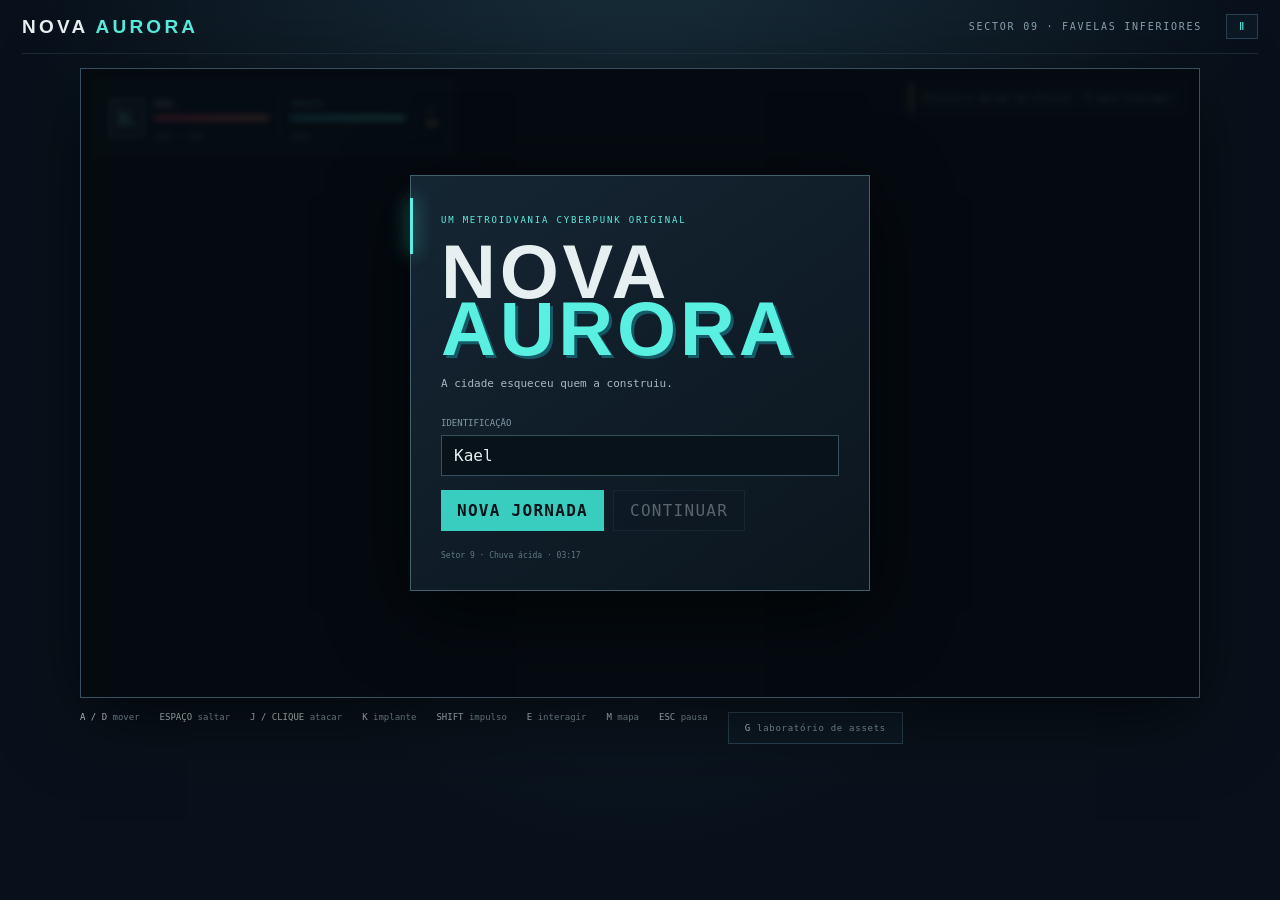
==== commit 4f2cc9b4: "save" ====
--- a/index.html
+++ b/index.html
@@ -3,7 +3,7 @@
 <head>
   <meta charset="utf-8"><meta name="viewport" content="width=device-width,initial-scale=1">
   <meta name="theme-color" content="#08111b"><title>Nova Aurora — Sinal Morto</title>
-  <link rel="stylesheet" href="css/style.css"><link rel="stylesheet" href="css/ui.css">
+  <link rel="stylesheet" href="css/style.css"><link rel="stylesheet" href="css/ui.css"><link rel="stylesheet" href="css/asset-lab.css">
 </head>
 <body>
 <main id="app">
@@ -18,8 +18,14 @@
     <div class="screen hidden" id="dialog-screen"><div class="dialog"><strong id="speaker">TERMINAL</strong><p id="dialog-text"></p><button id="dialog-close">FECHAR · E</button></div></div>
     <div class="screen hidden" id="death-screen"><div class="panel"><p class="eyebrow">SINAL PERDIDO</p><h2>O implante entrou em colapso</h2><p id="death-copy">Acordas no último abrigo ativo.</p><button id="respawn-button" class="primary">REINICIAR SINAL</button></div></div>
     <div class="boss-warning hidden" id="boss-warning">SINAL DE AMEAÇA · ALVO IDENTIFICADO</div>
+    <aside id="asset-lab" class="asset-lab hidden" aria-label="Laboratório de recursos gráficos">
+      <header><strong>LABORATÓRIO DE ASSETS</strong><button id="asset-lab-close" type="button">FECHAR · G</button></header>
+      <div class="asset-lab-controls"><label>Entidade <select id="asset-lab-entity"><option value="protagonist">Kael</option><option value="cyborg_soldier">Patrulheiro</option><option value="infected_drone">Drone</option><option value="infected_robot">Robô infetado</option></select></label><label>Animação <select id="asset-lab-animation"><option>idle</option></select></label><label>Escala <input id="asset-lab-scale" type="range" min="0.5" max="1.5" step="0.05" value="1"></label><button id="asset-lab-flip" type="button">Espelhar</button></div>
+      <canvas id="asset-lab-canvas" width="480" height="200" aria-label="Pré-visualização de sprite com linha do chão"></canvas>
+      <ul id="asset-lab-results"></ul><pre id="asset-lab-errors"></pre>
+    </aside>
   </section>
-  <footer class="controls"><span><b>A / D</b> mover</span><span><b>ESPAÇO</b> saltar</span><span><b>J / CLIQUE</b> atacar</span><span><b>K</b> implante</span><span><b>SHIFT</b> impulso</span><span><b>E</b> interagir</span><span><b>M</b> mapa</span><span><b>ESC</b> pausa</span></footer>
+  <footer class="controls"><span><b>A / D</b> mover</span><span><b>ESPAÇO</b> saltar</span><span><b>J / CLIQUE</b> atacar</span><span><b>K</b> implante</span><span><b>SHIFT</b> impulso</span><span><b>E</b> interagir</span><span><b>M</b> mapa</span><span><b>ESC</b> pausa</span><button id="asset-lab-button" type="button"><b>G</b> laboratório de assets</button></footer>
 </main>
 <script type="module" src="js/main.js"></script>
 </body></html>
--- a/css/style.css
+++ b/css/style.css
@@ -1,2 +1,2 @@
-:root{color-scheme:dark;--bg:#08111b;--panel:#101d29;--line:#294153;--cyan:#59f0e1;--pink:#ff4d8d;--amber:#ffc46c;--text:#e6f0f1;--muted:#8ca4b1;font-family:'IBM Plex Mono',monospace;background:var(--bg);color:var(--text)}*{box-sizing:border-box}body{margin:0;min-width:320px;min-height:100vh;background:radial-gradient(ellipse at 50% -20%,#182e3b,#08111b 68%)}button,input{font:inherit;color:inherit}button{border:1px solid var(--line);background:#0c1924;padding:10px 16px;cursor:pointer;letter-spacing:.08em;transition:.15s}button:hover{border-color:var(--cyan);color:var(--cyan)}button:disabled{opacity:.35;cursor:not-allowed}.hidden{display:none!important}#app{max-width:1500px;margin:auto;padding:0 22px}.topbar{height:54px;display:flex;align-items:center;gap:24px;border-bottom:1px solid #29415388;font-size:11px;letter-spacing:.16em}.topbar strong{font:800 19px 'Barlow Condensed',sans-serif;letter-spacing:.17em}.topbar strong i{font-style:normal;color:var(--cyan)}.topbar span{margin-left:auto;color:var(--muted);font-size:10px}.topbar button{padding:5px 12px;color:var(--cyan)}.stage{position:relative;width:min(100%,1120px);aspect-ratio:16/9;max-height:calc(100vh - 112px);margin:14px auto 10px;border:1px solid #365064;background:#080d14;box-shadow:0 18px 70px #0009;overflow:hidden}canvas{display:block;width:100%;height:100%;image-rendering:pixelated}.controls{width:min(100%,1120px);margin:auto;display:flex;flex-wrap:wrap;gap:8px 20px;color:#849aa7;font-size:9px;padding:4px 0 16px}.controls b{color:#c4d5d8;font-weight:500}.hud{position:absolute;inset:0;pointer-events:none}.status{position:absolute;top:14px;left:15px;display:flex;gap:10px;align-items:center;background:#09151cdb;border:1px solid #3b5966;padding:8px 12px;min-width:270px}.portrait{width:35px;height:38px;border:1px solid var(--cyan);display:grid;place-items:center;color:var(--cyan);font:800 24px 'Barlow Condensed';background:linear-gradient(135deg,#293941,#15212a)}.status strong,.status small{font-size:9px}.status small{color:var(--muted)}.bar{height:6px;width:115px;background:#29323a;margin:4px 0;transform:skewX(-14deg)}.bar i{display:block;width:100%;height:100%;background:linear-gradient(90deg,#ff486f,#ff936f)}.bar.cyan i{background:linear-gradient(90deg,#31b9cd,#68ffe2)}.energy{padding-left:10px;border-left:1px solid #45606a}.energy span{font-size:8px;color:var(--cyan)}.objective{position:absolute;right:14px;top:15px;background:#0b171dd9;border-left:2px solid var(--amber);padding:9px 12px;color:#c9d7d8;font-size:9px;max-width:280px}.toast{position:absolute;top:74px;left:50%;transform:translateX(-50%);background:#0e2029;border:1px solid #4d7079;color:var(--cyan);padding:8px 14px;font-size:10px;opacity:0;transition:opacity .2s}.toast.show{opacity:1}.boss-hud{position:absolute;left:30%;right:30%;bottom:22px;text-align:center;color:#ff729e;font-size:10px;letter-spacing:.14em}.bossbar{width:100%;height:9px;margin-top:8px}.bossbar i{background:linear-gradient(90deg,#f23b7b,#ff8d66)}
+:root{color-scheme:dark;--bg:#08111b;--panel:#101d29;--line:#294153;--cyan:#59f0e1;--pink:#ff4d8d;--amber:#ffc46c;--text:#e6f0f1;--muted:#8ca4b1;font-family:'IBM Plex Mono',monospace;background:var(--bg);color:var(--text)}*{box-sizing:border-box}body{margin:0;min-width:320px;min-height:100vh;background:radial-gradient(ellipse at 50% -20%,#182e3b,#08111b 68%)}button,input{font:inherit;color:inherit}button{border:1px solid var(--line);background:#0c1924;padding:10px 16px;cursor:pointer;letter-spacing:.08em;transition:.15s}button:hover{border-color:var(--cyan);color:var(--cyan)}button:disabled{opacity:.35;cursor:not-allowed}.hidden{display:none!important}#app{max-width:1500px;margin:auto;padding:0 22px}.topbar{height:54px;display:flex;align-items:center;gap:24px;border-bottom:1px solid #29415388;font-size:11px;letter-spacing:.16em}.topbar strong{font:800 19px 'Barlow Condensed',sans-serif;letter-spacing:.17em}.topbar strong i{font-style:normal;color:var(--cyan)}.topbar span{margin-left:auto;color:var(--muted);font-size:10px}.topbar button{padding:5px 12px;color:var(--cyan)}.stage{position:relative;width:min(100%,1120px);aspect-ratio:16/9;max-height:calc(100vh - 112px);margin:14px auto 10px;border:1px solid #365064;background:#080d14;box-shadow:0 18px 70px #0009;overflow:hidden}canvas{display:block;width:100%;height:100%;image-rendering:auto}.controls{width:min(100%,1120px);margin:auto;display:flex;flex-wrap:wrap;gap:8px 20px;color:#849aa7;font-size:9px;padding:4px 0 16px}.controls b{color:#c4d5d8;font-weight:500}.hud{position:absolute;inset:0;pointer-events:none}.status{position:absolute;top:14px;left:15px;display:flex;gap:10px;align-items:center;background:#09151cdb;border:1px solid #3b5966;padding:8px 12px;min-width:270px}.portrait{width:35px;height:38px;border:1px solid var(--cyan);display:grid;place-items:center;color:var(--cyan);font:800 24px 'Barlow Condensed';background:linear-gradient(135deg,#293941,#15212a)}.status strong,.status small{font-size:9px}.status small{color:var(--muted)}.bar{height:6px;width:115px;background:#29323a;margin:4px 0;transform:skewX(-14deg)}.bar i{display:block;width:100%;height:100%;background:linear-gradient(90deg,#ff486f,#ff936f)}.bar.cyan i{background:linear-gradient(90deg,#31b9cd,#68ffe2)}.energy{padding-left:10px;border-left:1px solid #45606a}.energy span{font-size:8px;color:var(--cyan)}.objective{position:absolute;right:14px;top:15px;background:#0b171dd9;border-left:2px solid var(--amber);padding:9px 12px;color:#c9d7d8;font-size:9px;max-width:280px}.toast{position:absolute;top:74px;left:50%;transform:translateX(-50%);background:#0e2029;border:1px solid #4d7079;color:var(--cyan);padding:8px 14px;font-size:10px;opacity:0;transition:opacity .2s}.toast.show{opacity:1}.boss-hud{position:absolute;left:30%;right:30%;bottom:22px;text-align:center;color:#ff729e;font-size:10px;letter-spacing:.14em}.bossbar{width:100%;height:9px;margin-top:8px}.bossbar i{background:linear-gradient(90deg,#f23b7b,#ff8d66)}
 .credits{display:grid;gap:2px;padding-left:9px;border-left:1px solid #405661;color:#ffc46c}.credits span{font-size:7px}.credits strong{font-size:11px}
--- a/css/asset-lab.css
+++ b/css/asset-lab.css
@@ -0,0 +1 @@
+.asset-lab{position:absolute;z-index:8;inset:4%;overflow:auto;padding:16px;background:#081119f2;border:1px solid #56cfc8;box-shadow:0 0 35px #031016;color:#d8e8e8;font:10px/1.4 'IBM Plex Mono',monospace}.asset-lab header,.asset-lab-controls{display:flex;align-items:center;justify-content:space-between;gap:8px;flex-wrap:wrap}.asset-lab header strong{color:#65eedf;letter-spacing:.12em}.asset-lab button,.asset-lab select{background:#101f29;border:1px solid #375563;color:#d8e8e8;padding:6px}.asset-lab-controls{justify-content:flex-start;margin:10px 0}.asset-lab-controls label{display:flex;align-items:center;gap:6px;color:#8faab5}.asset-lab-controls input{width:90px}.asset-lab canvas{width:min(100%,480px);height:auto;margin:6px auto;border:1px solid #435a66;image-rendering:auto}.asset-lab ul{padding:0;list-style:none;display:grid;grid-template-columns:repeat(auto-fit,minmax(210px,1fr));gap:4px 14px}.asset-lab li{display:flex;justify-content:space-between;gap:8px;border-bottom:1px solid #243944;padding:4px 0;color:#94aab1}.asset-lab li b{color:#5ce1d2;text-align:right}.asset-lab pre{max-height:80px;overflow:auto;white-space:pre-wrap;color:#ff9eac;font-size:9px}.asset-lab.hidden{display:none!important}
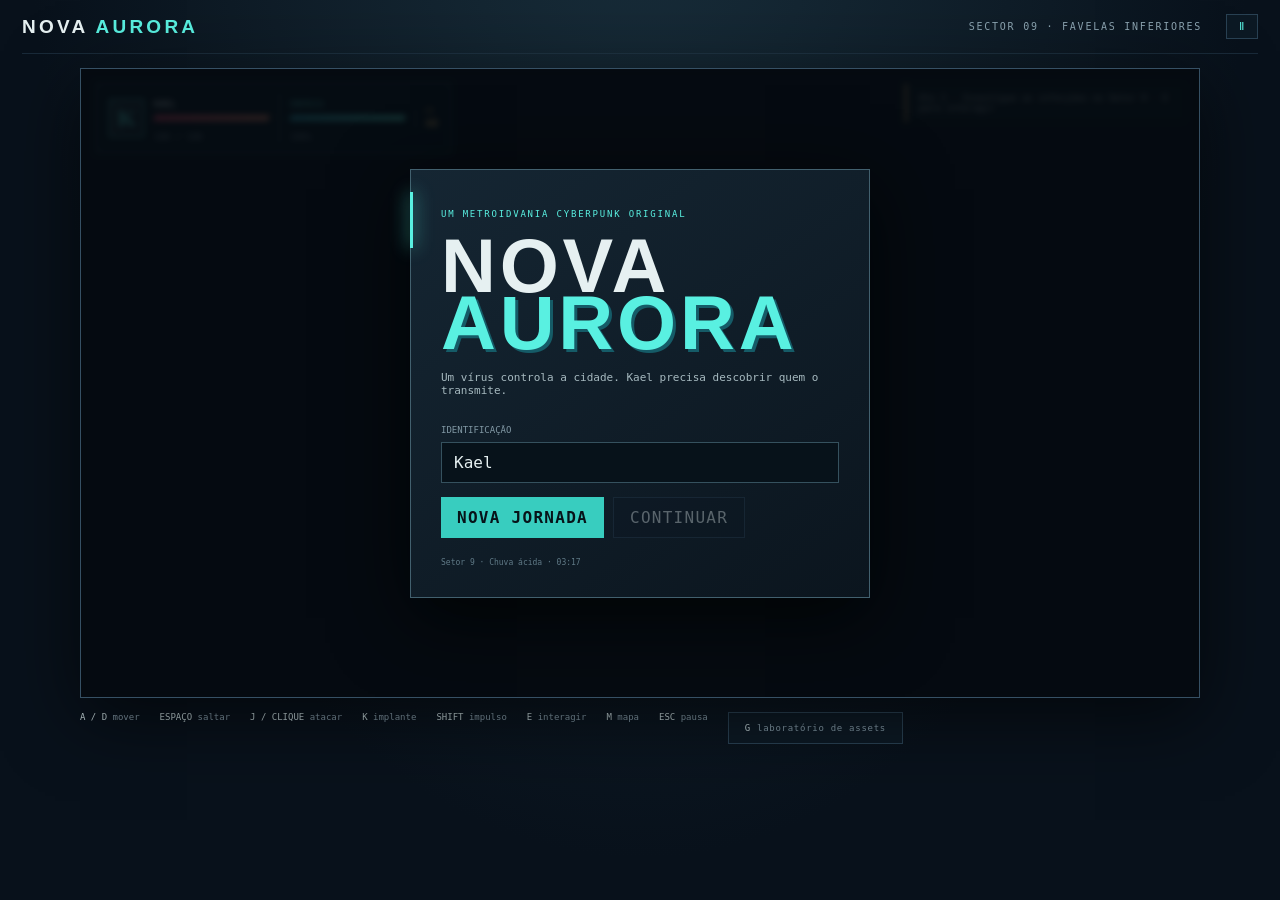
==== commit afff2c9a: "novos sprites" ====
--- a/index.html
+++ b/index.html
@@ -10,17 +10,27 @@
   <header class="topbar"><strong>NOVA <i>AURORA</i></strong><span id="area-label">SECTOR 09 · FAVELAS INFERIORES</span><button id="pause-open" aria-label="Pausar">Ⅱ</button></header>
   <section class="stage"><canvas id="game" width="960" height="540" aria-label="Nova Aurora, jogo de plataformas"></canvas>
     <div class="hud"><div class="status"><div class="portrait">K</div><div><strong>KAEL</strong><div class="bar"><i id="health-fill"></i></div><small id="health-text">100 / 100</small></div><div class="energy"><span>ENERGIA</span><div class="bar cyan"><i id="energy-fill"></i></div><small id="energy-text">100%</small></div><div class="credits"><span>CR</span><strong id="credits-label">40</strong></div></div>
-      <div class="objective" id="objective">Procura o abrigo da oficina · E para interagir</div><div class="toast" id="toast"></div>
+      <div class="objective" id="objective">Ato 1 · Investigue as infecções no Setor 9 · E para interagir</div><div class="toast" id="toast"></div>
       <div class="boss-hud hidden" id="boss-hud"><span id="boss-name">CHEFE</span><div class="bar bossbar"><i id="boss-fill"></i></div></div>
     </div>
-    <div class="screen" id="title-screen"><div class="title-card"><p class="eyebrow">UM METROIDVANIA CYBERPUNK ORIGINAL</p><h1>NOVA<br><em>AURORA</em></h1><p class="subtitle">A cidade esqueceu quem a construiu.</p><label for="pilot-name">IDENTIFICAÇÃO</label><input id="pilot-name" maxlength="14" value="Kael"><div class="actions"><button id="new-game" class="primary">NOVA JORNADA</button><button id="continue-game">CONTINUAR</button></div><small>Setor 9 · Chuva ácida · 03:17</small></div></div>
+    <div class="screen" id="title-screen"><div class="title-card"><p class="eyebrow">UM METROIDVANIA CYBERPUNK ORIGINAL</p><h1>NOVA<br><em>AURORA</em></h1><p class="subtitle">Um vírus controla a cidade. Kael precisa descobrir quem o transmite.</p><label for="pilot-name">IDENTIFICAÇÃO</label><input id="pilot-name" maxlength="14" value="Kael"><div class="actions"><button id="new-game" class="primary">NOVA JORNADA</button><button id="continue-game">CONTINUAR</button></div><small>Setor 9 · Chuva ácida · 03:17</small></div></div>
     <div class="screen hidden" id="pause-screen"><div class="panel"><p class="eyebrow">TERMINAL PESSOAL</p><h2 id="panel-title">PAUSADO</h2><nav><button data-tab="map">Mapa</button><button data-tab="abilities">Implantes</button><button data-tab="journal">Registos</button></nav><div id="panel-content"></div><div class="actions"><button id="save-button">GUARDAR</button><button id="resume-button" class="primary">VOLTAR AO JOGO</button></div></div></div>
-    <div class="screen hidden" id="dialog-screen"><div class="dialog"><strong id="speaker">TERMINAL</strong><p id="dialog-text"></p><button id="dialog-close">FECHAR · E</button></div></div>
+    <div class="screen hidden" id="dialog-screen"><div class="dialog"><strong id="speaker">TERMINAL</strong><p id="dialog-text"></p><div id="dialog-actions" class="actions hidden"></div><button id="dialog-close">FECHAR · E</button></div></div>
     <div class="screen hidden" id="death-screen"><div class="panel"><p class="eyebrow">SINAL PERDIDO</p><h2>O implante entrou em colapso</h2><p id="death-copy">Acordas no último abrigo ativo.</p><button id="respawn-button" class="primary">REINICIAR SINAL</button></div></div>
+    <div class="screen hidden" id="ending-screen" role="dialog" aria-modal="true" aria-label="Conclusão da campanha">
+      <div class="ending-card">
+        <div class="ending-city" aria-hidden="true"><i></i><i></i><i></i><i></i><i></i><span class="ending-signal"></span></div>
+        <p class="eyebrow">TRANSMISSÃO INTERROMPIDA</p><h2>Uma nova aurora</h2>
+        <p class="ending-beat">Kael desliga o núcleo. As ordens da Aurora Dynamics desaparecem da rede. Pela primeira vez em dias, a cidade fica em silêncio.</p>
+        <p class="ending-beat">Robôs interrompem os ataques. Cidadãos recuperam o controle de seus implantes. Yara e Oren abrem os abrigos para ajudar os sobreviventes.</p>
+        <p class="ending-beat">Os registros de Véspera agora pertencem à cidade. A recuperação começa — e Kael seguirá procurando quem ainda precisa de ajuda.</p>
+        <small id="ending-summary"></small><button id="ending-continue" class="primary">EXPLORAR APÓS O FINAL</button>
+      </div>
+    </div>
     <div class="boss-warning hidden" id="boss-warning">SINAL DE AMEAÇA · ALVO IDENTIFICADO</div>
     <aside id="asset-lab" class="asset-lab hidden" aria-label="Laboratório de recursos gráficos">
       <header><strong>LABORATÓRIO DE ASSETS</strong><button id="asset-lab-close" type="button">FECHAR · G</button></header>
-      <div class="asset-lab-controls"><label>Entidade <select id="asset-lab-entity"><option value="protagonist">Kael</option><option value="cyborg_soldier">Patrulheiro</option><option value="infected_drone">Drone</option><option value="infected_robot">Robô infetado</option></select></label><label>Animação <select id="asset-lab-animation"><option>idle</option></select></label><label>Escala <input id="asset-lab-scale" type="range" min="0.5" max="1.5" step="0.05" value="1"></label><button id="asset-lab-flip" type="button">Espelhar</button></div>
+      <div class="asset-lab-controls"><label>Entidade <select id="asset-lab-entity"><option value="protagonist">Kael</option><option value="cyborg_soldier">Patrulheiro</option><option value="infected_drone">Drone</option><option value="infected_robot">Robô infetado</option><option value="npc_survivor">NPC</option><option value="yara">Yara</option><option value="oren">Oren</option><option value="matrona">Matrona</option><option value="warden">Warden</option><option value="vespera">Véspera</option></select></label><label>Animação <select id="asset-lab-animation"><option>idle</option></select></label><label>Escala <input id="asset-lab-scale" type="range" min="0.5" max="1.5" step="0.05" value="1"></label><button id="asset-lab-flip" type="button">Espelhar</button></div>
       <canvas id="asset-lab-canvas" width="480" height="200" aria-label="Pré-visualização de sprite com linha do chão"></canvas>
       <ul id="asset-lab-results"></ul><pre id="asset-lab-errors"></pre>
     </aside>
--- a/css/style.css
+++ b/css/style.css
@@ -1,2 +1,2 @@
-:root{color-scheme:dark;--bg:#08111b;--panel:#101d29;--line:#294153;--cyan:#59f0e1;--pink:#ff4d8d;--amber:#ffc46c;--text:#e6f0f1;--muted:#8ca4b1;font-family:'IBM Plex Mono',monospace;background:var(--bg);color:var(--text)}*{box-sizing:border-box}body{margin:0;min-width:320px;min-height:100vh;background:radial-gradient(ellipse at 50% -20%,#182e3b,#08111b 68%)}button,input{font:inherit;color:inherit}button{border:1px solid var(--line);background:#0c1924;padding:10px 16px;cursor:pointer;letter-spacing:.08em;transition:.15s}button:hover{border-color:var(--cyan);color:var(--cyan)}button:disabled{opacity:.35;cursor:not-allowed}.hidden{display:none!important}#app{max-width:1500px;margin:auto;padding:0 22px}.topbar{height:54px;display:flex;align-items:center;gap:24px;border-bottom:1px solid #29415388;font-size:11px;letter-spacing:.16em}.topbar strong{font:800 19px 'Barlow Condensed',sans-serif;letter-spacing:.17em}.topbar strong i{font-style:normal;color:var(--cyan)}.topbar span{margin-left:auto;color:var(--muted);font-size:10px}.topbar button{padding:5px 12px;color:var(--cyan)}.stage{position:relative;width:min(100%,1120px);aspect-ratio:16/9;max-height:calc(100vh - 112px);margin:14px auto 10px;border:1px solid #365064;background:#080d14;box-shadow:0 18px 70px #0009;overflow:hidden}canvas{display:block;width:100%;height:100%;image-rendering:auto}.controls{width:min(100%,1120px);margin:auto;display:flex;flex-wrap:wrap;gap:8px 20px;color:#849aa7;font-size:9px;padding:4px 0 16px}.controls b{color:#c4d5d8;font-weight:500}.hud{position:absolute;inset:0;pointer-events:none}.status{position:absolute;top:14px;left:15px;display:flex;gap:10px;align-items:center;background:#09151cdb;border:1px solid #3b5966;padding:8px 12px;min-width:270px}.portrait{width:35px;height:38px;border:1px solid var(--cyan);display:grid;place-items:center;color:var(--cyan);font:800 24px 'Barlow Condensed';background:linear-gradient(135deg,#293941,#15212a)}.status strong,.status small{font-size:9px}.status small{color:var(--muted)}.bar{height:6px;width:115px;background:#29323a;margin:4px 0;transform:skewX(-14deg)}.bar i{display:block;width:100%;height:100%;background:linear-gradient(90deg,#ff486f,#ff936f)}.bar.cyan i{background:linear-gradient(90deg,#31b9cd,#68ffe2)}.energy{padding-left:10px;border-left:1px solid #45606a}.energy span{font-size:8px;color:var(--cyan)}.objective{position:absolute;right:14px;top:15px;background:#0b171dd9;border-left:2px solid var(--amber);padding:9px 12px;color:#c9d7d8;font-size:9px;max-width:280px}.toast{position:absolute;top:74px;left:50%;transform:translateX(-50%);background:#0e2029;border:1px solid #4d7079;color:var(--cyan);padding:8px 14px;font-size:10px;opacity:0;transition:opacity .2s}.toast.show{opacity:1}.boss-hud{position:absolute;left:30%;right:30%;bottom:22px;text-align:center;color:#ff729e;font-size:10px;letter-spacing:.14em}.bossbar{width:100%;height:9px;margin-top:8px}.bossbar i{background:linear-gradient(90deg,#f23b7b,#ff8d66)}
+:root{color-scheme:dark;--bg:#08111b;--panel:#101d29;--line:#294153;--cyan:#59f0e1;--pink:#ff4d8d;--amber:#ffc46c;--text:#e6f0f1;--muted:#8ca4b1;font-family:'IBM Plex Mono',monospace;background:var(--bg);color:var(--text)}*{box-sizing:border-box}body{margin:0;min-width:320px;min-height:100vh;background:radial-gradient(ellipse at 50% -20%,#182e3b,#08111b 68%)}button,input{font:inherit;color:inherit}button{border:1px solid var(--line);background:#0c1924;padding:10px 16px;cursor:pointer;letter-spacing:.08em;transition:.15s}button:hover{border-color:var(--cyan);color:var(--cyan)}button:disabled{opacity:.35;cursor:not-allowed}.hidden{display:none!important}#app{max-width:1500px;margin:auto;padding:0 22px}.topbar{height:54px;display:flex;align-items:center;gap:24px;border-bottom:1px solid #29415388;font-size:11px;letter-spacing:.16em}.topbar strong{font:800 19px 'Barlow Condensed',sans-serif;letter-spacing:.17em}.topbar strong i{font-style:normal;color:var(--cyan)}.topbar span{margin-left:auto;color:var(--muted);font-size:10px}.topbar button{padding:5px 12px;color:var(--cyan)}.stage{position:relative;width:min(100%,1120px);aspect-ratio:16/9;max-height:calc(100vh - 112px);margin:14px auto 10px;border:1px solid #365064;background:#080d14;box-shadow:0 18px 70px #0009;overflow:hidden}canvas{display:block;width:100%;height:100%;image-rendering:pixelated}.controls{width:min(100%,1120px);margin:auto;display:flex;flex-wrap:wrap;gap:8px 20px;color:#849aa7;font-size:9px;padding:4px 0 16px}.controls b{color:#c4d5d8;font-weight:500}.hud{position:absolute;inset:0;pointer-events:none}.status{position:absolute;top:14px;left:15px;display:flex;gap:10px;align-items:center;background:#09151cdb;border:1px solid #3b5966;padding:8px 12px;min-width:270px}.portrait{width:35px;height:38px;border:1px solid var(--cyan);display:grid;place-items:center;color:var(--cyan);font:800 24px 'Barlow Condensed';background:linear-gradient(135deg,#293941,#15212a)}.status strong,.status small{font-size:9px}.status small{color:var(--muted)}.bar{height:6px;width:115px;background:#29323a;margin:4px 0;transform:skewX(-14deg)}.bar i{display:block;width:100%;height:100%;background:linear-gradient(90deg,#ff486f,#ff936f)}.bar.cyan i{background:linear-gradient(90deg,#31b9cd,#68ffe2)}.energy{padding-left:10px;border-left:1px solid #45606a}.energy span{font-size:8px;color:var(--cyan)}.objective{position:absolute;right:14px;top:15px;background:#0b171dd9;border-left:2px solid var(--amber);padding:9px 12px;color:#c9d7d8;font-size:9px;max-width:280px}.toast{position:absolute;top:74px;left:50%;transform:translateX(-50%);background:#0e2029;border:1px solid #4d7079;color:var(--cyan);padding:8px 14px;font-size:10px;opacity:0;transition:opacity .2s}.toast.show{opacity:1}.boss-hud{position:absolute;left:30%;right:30%;bottom:22px;text-align:center;color:#ff729e;font-size:10px;letter-spacing:.14em}.bossbar{width:100%;height:9px;margin-top:8px}.bossbar i{background:linear-gradient(90deg,#f23b7b,#ff8d66)}
 .credits{display:grid;gap:2px;padding-left:9px;border-left:1px solid #405661;color:#ffc46c}.credits span{font-size:7px}.credits strong{font-size:11px}
--- a/css/ui.css
+++ b/css/ui.css
@@ -1,2 +1,3 @@
 .screen{position:absolute;inset:0;z-index:5;display:grid;place-items:center;background:#050b11d9;backdrop-filter:blur(3px)}.title-card,.panel,.dialog{width:min(460px,calc(100% - 30px));padding:30px;background:linear-gradient(145deg,#152633,#0b151e);border:1px solid #42606e;box-shadow:0 20px 70px #000b;position:relative}.title-card:before,.panel:before{content:'';position:absolute;left:-1px;top:22px;width:3px;height:56px;background:var(--cyan);box-shadow:0 0 18px var(--cyan)}.eyebrow{color:var(--cyan);font-size:9px;letter-spacing:.2em}.title-card h1{font:800 clamp(48px,8vw,76px)/.75 'Barlow Condensed',sans-serif;letter-spacing:.05em;margin:18px 0}.title-card h1 em{font-style:normal;color:var(--cyan);text-shadow:3px 3px 0 #155b67}.subtitle{color:#a7bac0;font-size:11px;margin:20px 0 28px}.title-card label{display:block;color:#8299a5;font-size:9px;margin-bottom:7px}.title-card input{width:100%;background:#07121a;border:1px solid #35515e;padding:10px 12px;margin-bottom:14px}.actions{display:flex;gap:9px;flex-wrap:wrap}.primary{background:#38cdbf;color:#071319;border:0;font-weight:600}.title-card>small{display:block;margin-top:20px;color:#607a87;font-size:8px}.panel h2{font:700 26px 'Barlow Condensed';letter-spacing:.08em;margin:5px 0 16px}.panel nav{display:flex;gap:6px;border-bottom:1px solid var(--line);padding-bottom:10px}.panel nav button{font-size:9px;padding:7px 10px}.panel nav button.active{color:var(--cyan);border-color:var(--cyan)}#panel-content{min-height:150px;max-height:290px;overflow:auto;padding:12px 0;color:#b5c8ce;font-size:10px;line-height:1.7}.panel .actions{border-top:1px solid var(--line);padding-top:12px}.room-row{display:flex;justify-content:space-between;gap:12px;padding:7px;border-bottom:1px solid #263b46}.room-row .seen{color:var(--cyan)}.ability-row{padding:8px;border:1px solid #263b46;margin:5px 0}.ability-row strong{color:var(--amber)}.dialog{width:min(600px,calc(100% - 30px));border-left:3px solid var(--amber)}.dialog strong{font:700 18px 'Barlow Condensed';color:var(--amber);letter-spacing:.12em}.dialog p{font-size:11px;line-height:1.7;color:#cad8da}.dialog button{float:right;font-size:9px}.boss-warning{position:absolute;z-index:4;top:40%;width:100%;text-align:center;color:#ff557f;background:#170d16e8;padding:12px;font-size:13px;letter-spacing:.2em;animation:flash .35s alternate 4}@keyframes flash{to{opacity:.35}}@media(max-width:640px){#app{padding:0 8px}.stage{max-height:none;margin:8px auto}.controls{gap:5px 12px;font-size:8px}.status{transform:scale(.8);transform-origin:top left}.objective{font-size:7px;max-width:155px;right:5px;top:5px}.title-card,.panel{padding:22px}.topbar{height:44px}.boss-hud{left:20%;right:20%}}
 .map-route{display:grid;grid-template-columns:1fr;gap:4px}.map-node{padding:7px 9px;border:1px solid #263c49;background:#0b151e;color:#607883;display:grid;grid-template-columns:1fr auto;gap:3px 8px}.map-node strong{font-size:9px;letter-spacing:.04em}.map-node small{font-size:7px;color:#708b96}.map-node.seen{color:#d0e1df;border-color:#355765}.map-node.seen strong{color:#a9dcd3}.map-node.current{border-color:#53eadb;box-shadow:inset 3px 0 #53eadb}.map-node .gate-note{color:#f0b86b;text-align:right}.map-link{height:10px;line-height:8px;padding-left:25px;color:#467581;font-size:9px}
+.ending-card{width:min(650px,94%);max-height:96%;overflow:auto;padding:22px 30px;background:linear-gradient(#182c3a,#0a171e);border:1px solid #59f0e1;box-shadow:0 0 70px #35b8bd22}.ending-card h2{font-size:30px;margin:6px 0;color:#b8fff0}.ending-card p{font-size:11px;line-height:1.6}.ending-card small{display:block;color:#8ca4b1;margin:15px 0}.ending-city{height:85px;position:relative;display:flex;align-items:flex-end;justify-content:center;gap:9px;overflow:hidden;background:linear-gradient(#102131,#456275);animation:city-dawn 7s forwards}.ending-city i{width:45px;height:45px;background:repeating-linear-gradient(90deg,transparent 0 8px,#59f0e188 9px 12px),#162d3c;border-top:3px solid #416575}.ending-city i:nth-child(2){height:65px}.ending-city i:nth-child(3){height:80px}.ending-city i:nth-child(4){height:55px}.ending-signal{position:absolute;left:50%;top:0;width:150px;height:80px;border:3px solid #ff4d8d;border-radius:50%;transform:translateX(-50%);animation:signal-off 3s forwards}.ending-beat{animation:ending-text 2s both}.ending-beat:nth-of-type(3){animation-delay:1.5s}.ending-beat:nth-of-type(4){animation-delay:3s}@keyframes signal-off{to{opacity:0;transform:translateX(-50%) scale(1.5)}}@keyframes city-dawn{to{background:#517e83}}@keyframes ending-text{from{opacity:0;transform:translateY(5px)}to{opacity:1;transform:none}}@media(prefers-reduced-motion:reduce){.ending-card *{animation:none}.ending-signal{display:none}}
--- a/css/asset-lab.css
+++ b/css/asset-lab.css
@@ -1 +1 @@
-.asset-lab{position:absolute;z-index:8;inset:4%;overflow:auto;padding:16px;background:#081119f2;border:1px solid #56cfc8;box-shadow:0 0 35px #031016;color:#d8e8e8;font:10px/1.4 'IBM Plex Mono',monospace}.asset-lab header,.asset-lab-controls{display:flex;align-items:center;justify-content:space-between;gap:8px;flex-wrap:wrap}.asset-lab header strong{color:#65eedf;letter-spacing:.12em}.asset-lab button,.asset-lab select{background:#101f29;border:1px solid #375563;color:#d8e8e8;padding:6px}.asset-lab-controls{justify-content:flex-start;margin:10px 0}.asset-lab-controls label{display:flex;align-items:center;gap:6px;color:#8faab5}.asset-lab-controls input{width:90px}.asset-lab canvas{width:min(100%,480px);height:auto;margin:6px auto;border:1px solid #435a66;image-rendering:auto}.asset-lab ul{padding:0;list-style:none;display:grid;grid-template-columns:repeat(auto-fit,minmax(210px,1fr));gap:4px 14px}.asset-lab li{display:flex;justify-content:space-between;gap:8px;border-bottom:1px solid #243944;padding:4px 0;color:#94aab1}.asset-lab li b{color:#5ce1d2;text-align:right}.asset-lab pre{max-height:80px;overflow:auto;white-space:pre-wrap;color:#ff9eac;font-size:9px}.asset-lab.hidden{display:none!important}
+.asset-lab{position:absolute;z-index:8;inset:4%;overflow:auto;padding:16px;background:#081119f2;border:1px solid #56cfc8;box-shadow:0 0 35px #031016;color:#d8e8e8;font:10px/1.4 'IBM Plex Mono',monospace}.asset-lab header,.asset-lab-controls{display:flex;align-items:center;justify-content:space-between;gap:8px;flex-wrap:wrap}.asset-lab header strong{color:#65eedf;letter-spacing:.12em}.asset-lab button,.asset-lab select{background:#101f29;border:1px solid #375563;color:#d8e8e8;padding:6px}.asset-lab-controls{justify-content:flex-start;margin:10px 0}.asset-lab-controls label{display:flex;align-items:center;gap:6px;color:#8faab5}.asset-lab-controls input{width:90px}.asset-lab canvas{width:min(100%,480px);height:auto;margin:6px auto;border:1px solid #435a66;image-rendering:pixelated}.asset-lab ul{padding:0;list-style:none;display:grid;grid-template-columns:repeat(auto-fit,minmax(210px,1fr));gap:4px 14px}.asset-lab li{display:flex;justify-content:space-between;gap:8px;border-bottom:1px solid #243944;padding:4px 0;color:#94aab1}.asset-lab li b{color:#5ce1d2;text-align:right}.asset-lab pre{max-height:80px;overflow:auto;white-space:pre-wrap;color:#ff9eac;font-size:9px}.asset-lab.hidden{display:none!important}
